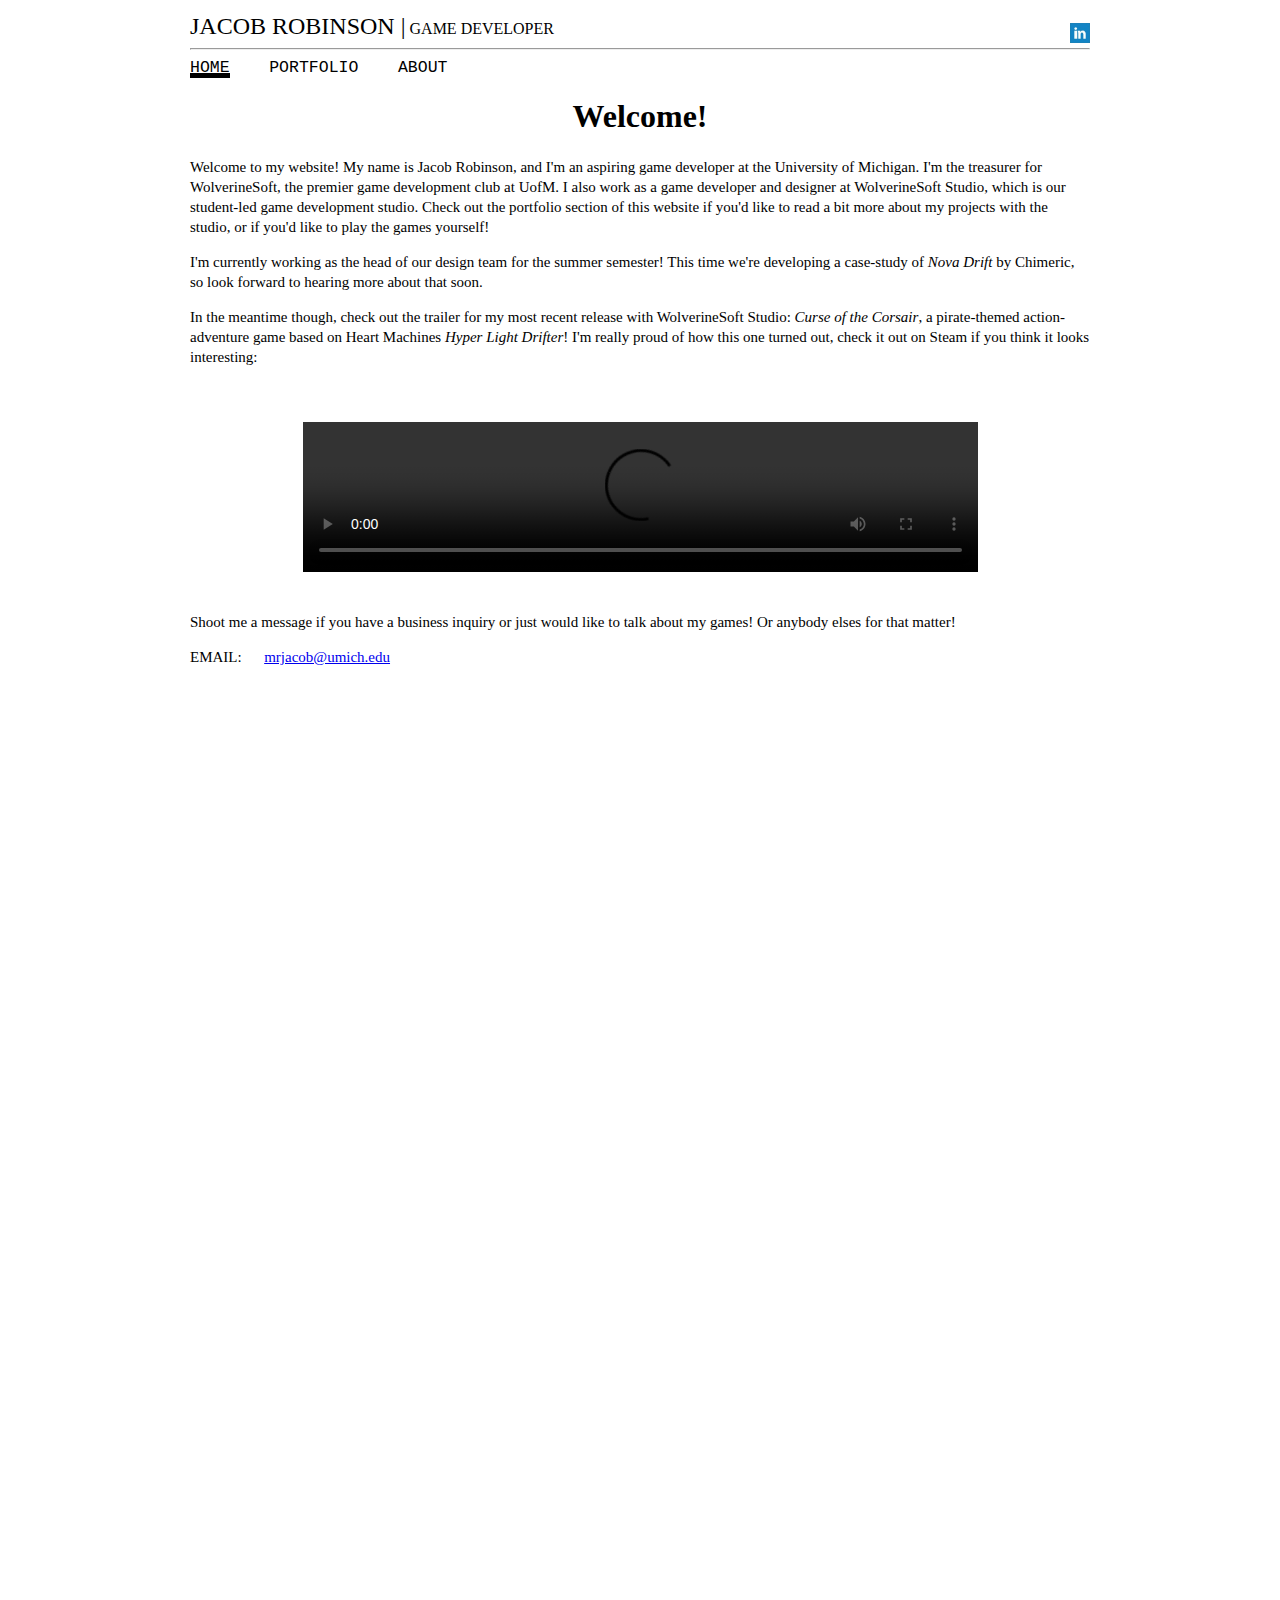
==== index.html @ efde09c6 "Moved Scripts" ====
<!DOCTYPE html>
<html>

<head>
        <meta charset="UTF-8">
        <title>Jacob Robinson</title>

        <link rel="apple-touch-icon" sizes="180x180" href="/apple-touch-icon.png">
        <link rel="icon" type="image/png" sizes="32x32" href="/favicon-32x32.png">
        <link rel="icon" type="image/png" sizes="16x16" href="/favicon-16x16.png">
        <link rel="manifest" href="/site.webmanifest">
        <link rel="mask-icon" href="/safari-pinned-tab.svg" color="#000000">
        <meta name="msapplication-TileColor" content="#da532c">
        <meta name="theme-color" content="#ffffff">

        <link rel = "stylesheet" href = "css/style.css">
        <link rel = "stylesheet" href = "css/modal.css">
        
        <script type="text/javascript" src="js/jquery-3.6.4.min.js"></script>
        <script type="text/javascript" src="js/format.js"></script>
</head>
<body>
<div id="page">
        <div id = "menu_indicator" class="menu_indicator"></div>

        <div id="header">
                <span style="font-size: 24px;">JACOB ROBINSON |</span>
                <span style="font-size: 16px;">GAME DEVELOPER</span>
                <div id="social_media">
                        <a href="https://www.linkedin.com/in/robinsonmjacob/" target="_blank">
                                <img src="Images/linkedinIcon.png" class="social_icon">
                        </a>
                </div>
                <hr>
        </div>

        <div id="menu" style="text-align: left; margin: 0%; margin-bottom: 1%;">
                <span class="menu_link" id="menu_home">HOME</span>
                &nbsp;&nbsp;
                <span class="menu_link" id="menu_portfolio">PORTFOLIO</span>
                &nbsp;&nbsp;
                <span class="menu_link" id="menu_about">ABOUT</span>
                <!-- &nbsp;&nbsp;
                <span class="menu_link" id="menu_contact" onclick="changeContent('contact.html', this)">CONTACT</span> -->
        </div>

        <div name="content" class="active_content" id="content" title="Section" frameborder="0"></div>

</div>
</body>
<script>
        var frame = document.getElementById("content");
        var indicator = document.getElementById("menu_indicator");
        var currMenuOption = document.getElementById("menu_home");
        var isTransitioning = false;

        // Automatically sets the indicator to the "home" section
        indicator.style.width = currMenuOption.offsetWidth + 'px';
        indicator.style.top = (currMenuOption.offsetTop + 7) + 'px';
        indicator.style.left = (currMenuOption.offsetLeft - currMenuOption.parentElement.offsetLeft) + 'px';

        // function changeContent(src, el) {
        //         if (el != currMenuOption && !isTransitioning) {
        //                 isTransitioning = true;
        //                 frame.classList.add("inactive_content");
        //                 frame.classList.remove("active_content");
        //                 currMenuOption = el;
        //                 setTimeout(()=>{
        //                         frame.src = src;
        //                         frame.classList.add("active_content");
        //                         frame.classList.remove("inactive_content");
        //                 }, 200);
        //                 isTransitioning = false;
        //         }
        // }

        // var i = setInterval(function() {
        //         document.getElementById("page").style.height = frame.contentWindow.document.body.scrollHeight + 300 + "px";
        //         indicator.style.width = currMenuOption.offsetWidth + 'px';
        //         indicator.style.top = (currMenuOption.offsetTop + 7) + 'px';
        //         indicator.style.left = (currMenuOption.offsetLeft - currMenuOption.parentElement.offsetLeft) + 'px';
        // }, 50);
</script>
</html>
---- css/style.css ----
@charset "UTF-8";
/* CSS Document */
#page {
        width: 900px;
        height: 2000px;
        margin-left: auto;
        margin-right: auto;
        padding-bottom: 50px;
}
#social_media {
        float: right;
        margin-bottom: -5px;
}
#content {
        width: 100%;
        height: 100%;
        position: relative;
}
.active_content {
        opacity: 100%;
        transition: opacity 0.5s;
}
.inactive_content {
        opacity: 0%;
        transition: opacity 0.5s;
}
#menu {
        color:  black;
        font-size: 16.5px;
        font-family:  'Courier New', Courier, monospace;
}
.menu_link {
        color: black;
        cursor: pointer;
}
.menu_link:active {
        color: grey;
}
.menu_link:hover {
        font-weight: 800;
}
.social_icon {
        width: 20px;
        height: 20px;
        padding: 0px;
        border: 0px;
        border-radius: 0px;
        margin-top: 10px;
}
.menu_indicator {
        width: 41px;
        height: 5px;
        left: 0px;
        position: relative;
        background: black;
        transition: left 1s, width 1s;
}
.basic_text {
        color:  black;
        font-size: 15px;
        line-height: 20px;
        font-family: Georgia, 'Times New Roman', Times, serif;
}
.portfolio_img {
        width: 20%;
        padding: 20px;
        position: absolute;
        transition: width 1s;
}
.portfolio_img:hover {
        width: 21%;
}
---- css/modal.css ----
/* The Modal (background) */
.modal {
        display: none; /* Hidden by default */
        position: fixed; /* Stay in place */
        z-index: 1; /* Sit on top */
        padding-top: 100px; /* Location of the box */
        left: 0;
        top: 0;
        width: 100%; /* Full width */
        height: 100%; /* Full height */
        overflow: hidden; /* Enable scroll if needed */
        background-color: rgb(0,0,0); /* Fallback color */
        background-color: rgba(255, 255, 255, 0.643); /* Black w/ opacity */
}
      
/* Modal Content (Image) */
.modal-content {
        margin: auto;
        display: block;
        width: 80%;
        max-width: 700px;
}
      
/* Caption of Modal Image (Image Text) - Same Width as the Image */
#caption {
        margin: auto;
        display: block;
        width: 80%;
        max-width: 700px;
        text-align: center;
        color: #000000;
        padding: 10px 0;
        height: 150px;
}
      
/* Add Animation - Zoom in the Modal */
.modal-content, #caption { 
        animation-name: zoom;
        animation-duration: 0.6s;
}
      
@keyframes zoom {
        from {transform:scale(0)} 
        to {transform:scale(1)}
}
      
/* 100% Image Width on Smaller Screens */
@media only screen and (max-width: 700px){
        .modal-content {
                  width: 100%;
        }
}
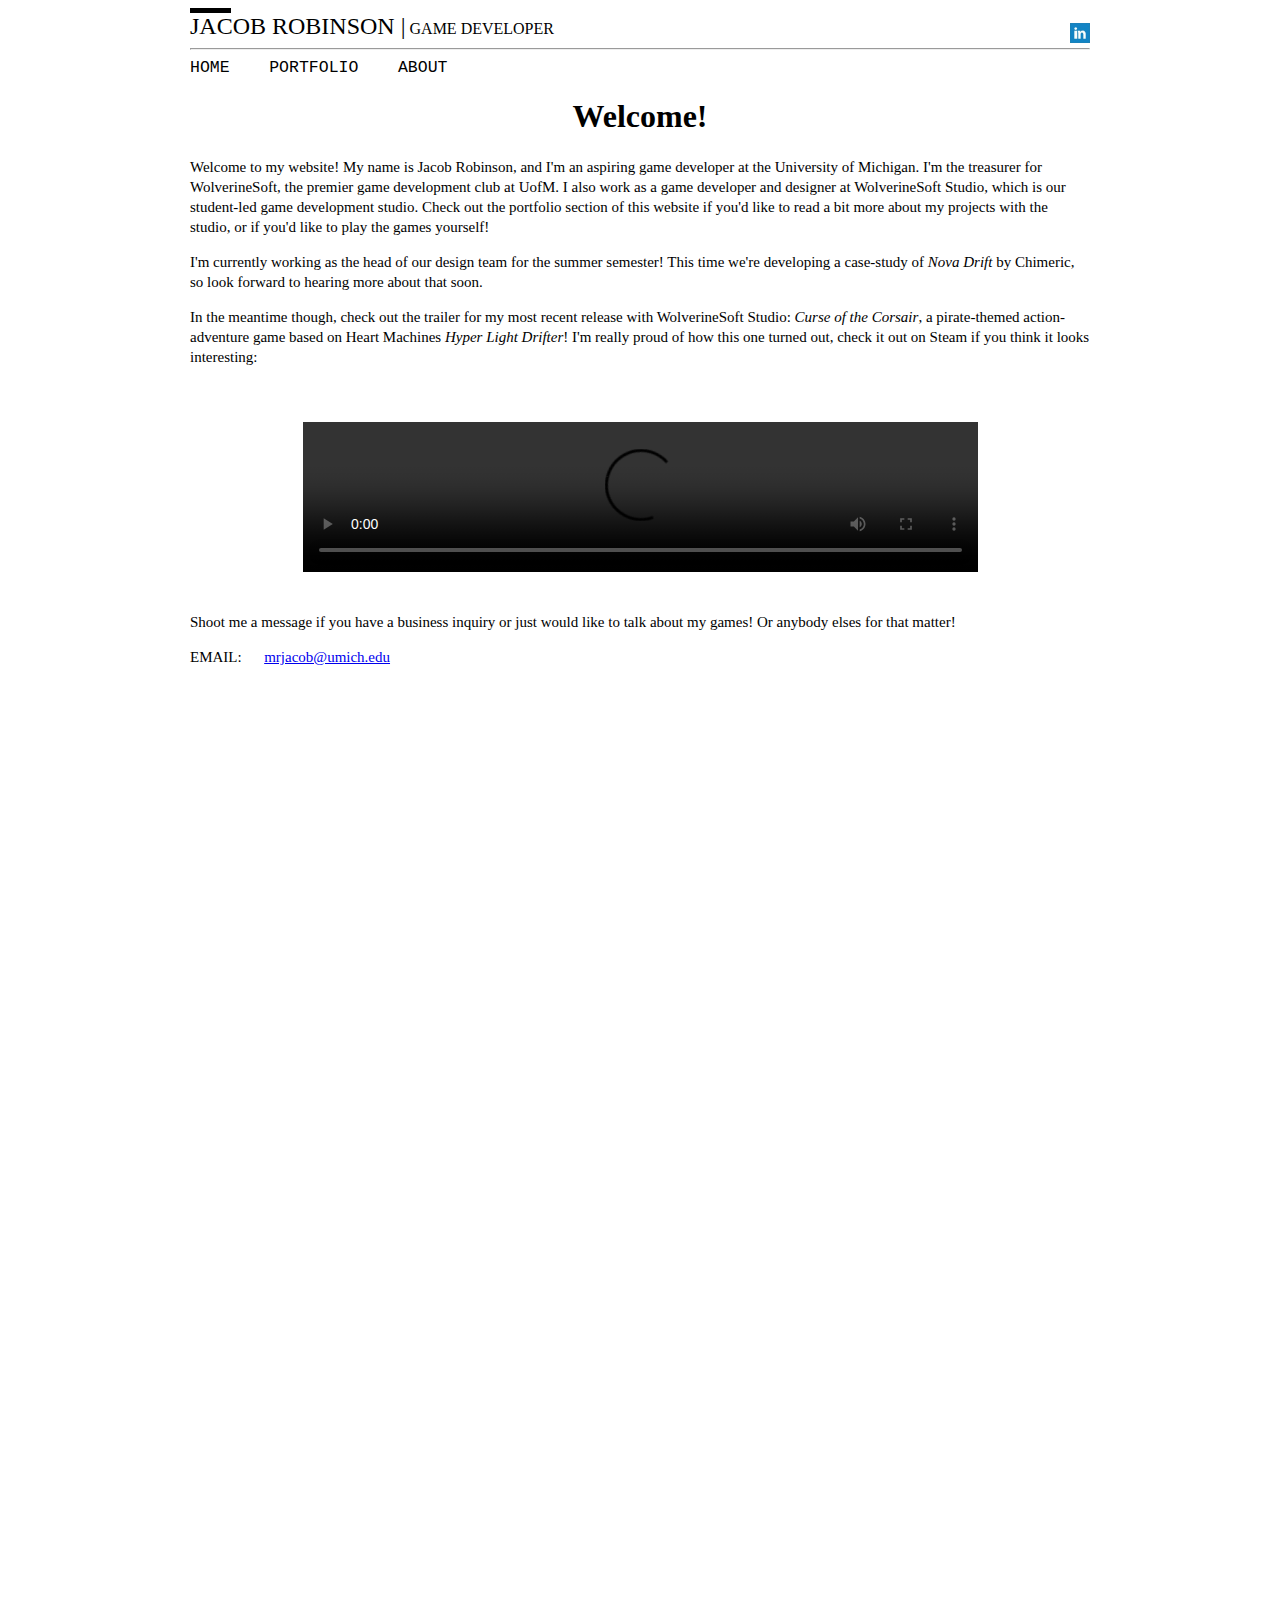
==== commit d0946ed0: "REFORMAT format.js" ====
--- a/index.html
+++ b/index.html
@@ -49,15 +49,15 @@
 </div>
 </body>
 <script>
-        var frame = document.getElementById("content");
-        var indicator = document.getElementById("menu_indicator");
-        var currMenuOption = document.getElementById("menu_home");
-        var isTransitioning = false;
+        // var frame = document.getElementById("content");
+        // var indicator = document.getElementById("menu_indicator");
+        // var currMenuOption = document.getElementById("menu_home");
+        // var isTransitioning = false;
 
-        // Automatically sets the indicator to the "home" section
-        indicator.style.width = currMenuOption.offsetWidth + 'px';
-        indicator.style.top = (currMenuOption.offsetTop + 7) + 'px';
-        indicator.style.left = (currMenuOption.offsetLeft - currMenuOption.parentElement.offsetLeft) + 'px';
+        // // Automatically sets the indicator to the "home" section
+        // indicator.style.width = currMenuOption.offsetWidth + 'px';
+        // indicator.style.top = (currMenuOption.offsetTop + 7) + 'px';
+        // indicator.style.left = (currMenuOption.offsetLeft - currMenuOption.parentElement.offsetLeft) + 'px';
 
         // function changeContent(src, el) {
         //         if (el != currMenuOption && !isTransitioning) {
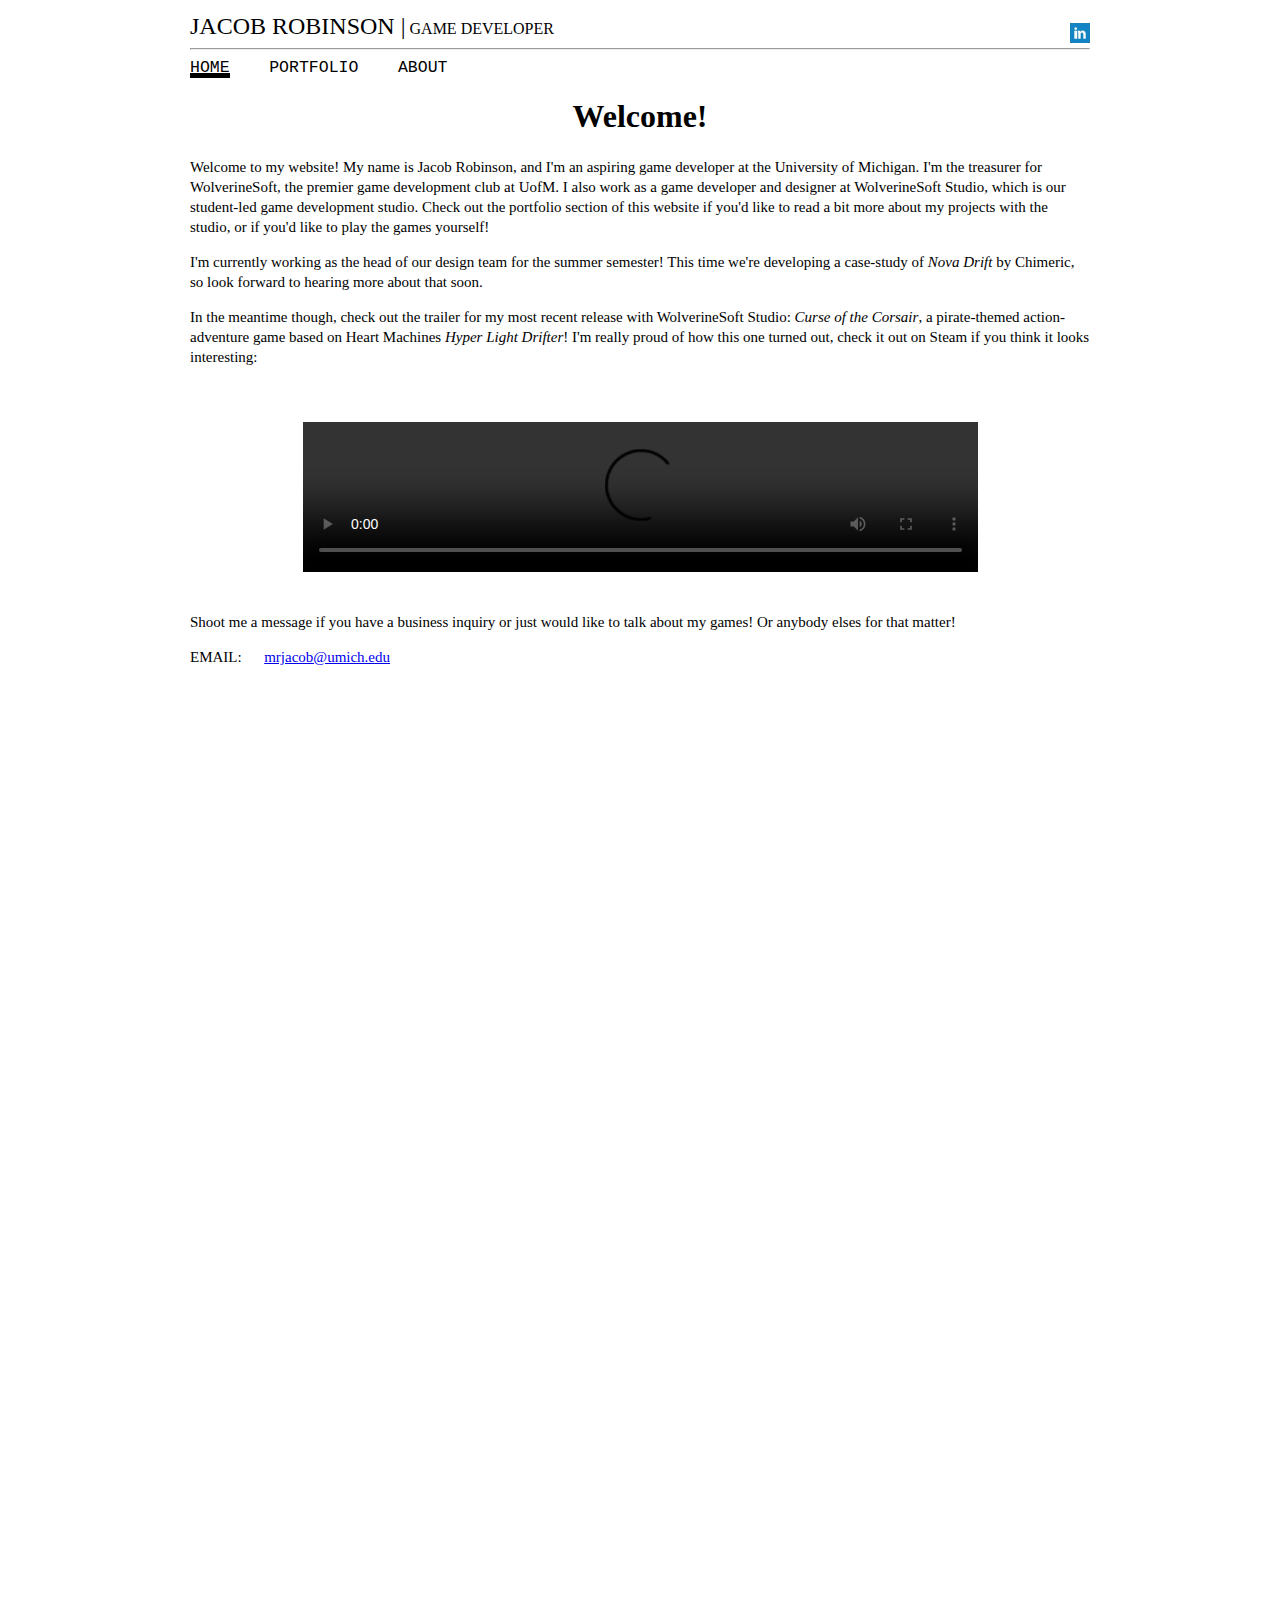
==== commit 060f3db2: "Fixed bugs" ====
--- a/index.html
+++ b/index.html
@@ -21,7 +21,7 @@
 </head>
 <body>
 <div id="page">
-        <div id = "menu_indicator" class="menu_indicator"></div>
+        <div id="menu_indicator" style="display: none;" class="menu_indicator"></div>
 
         <div id="header">
                 <span style="font-size: 24px;">JACOB ROBINSON |</span>
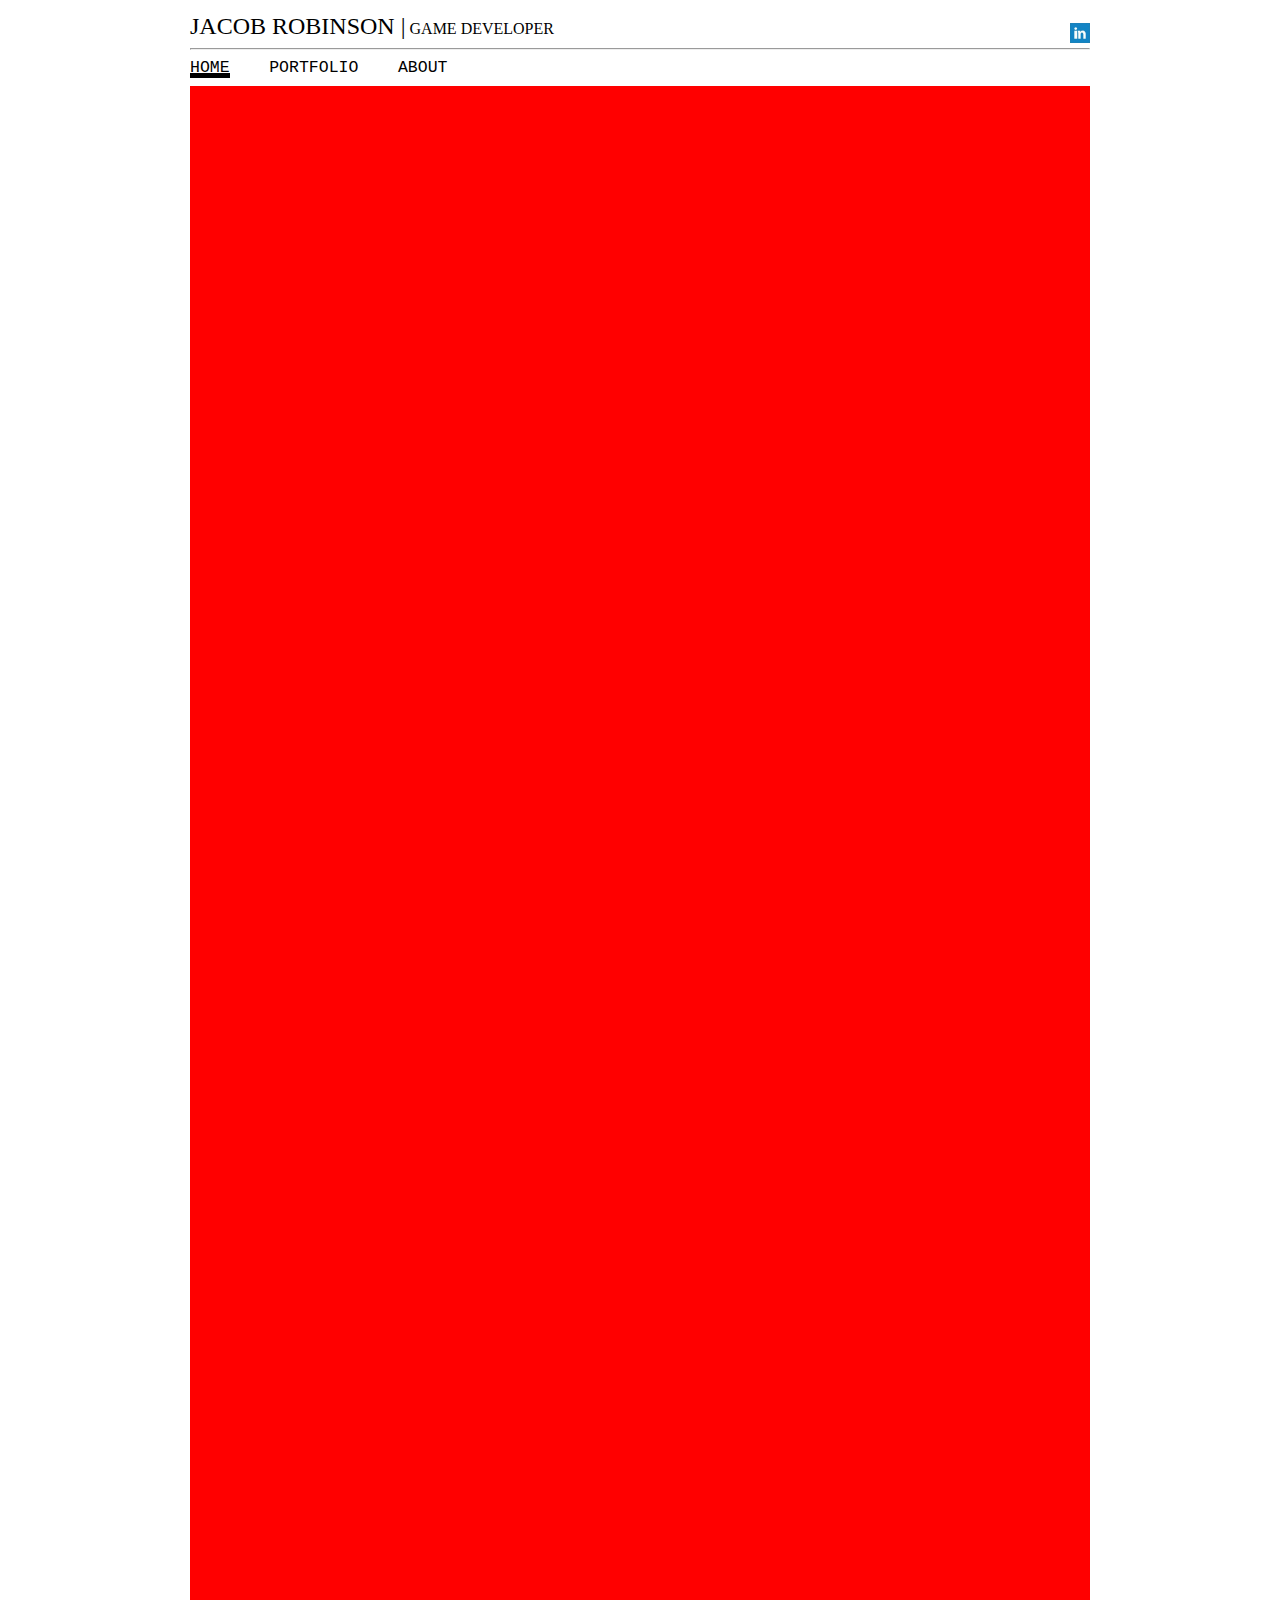
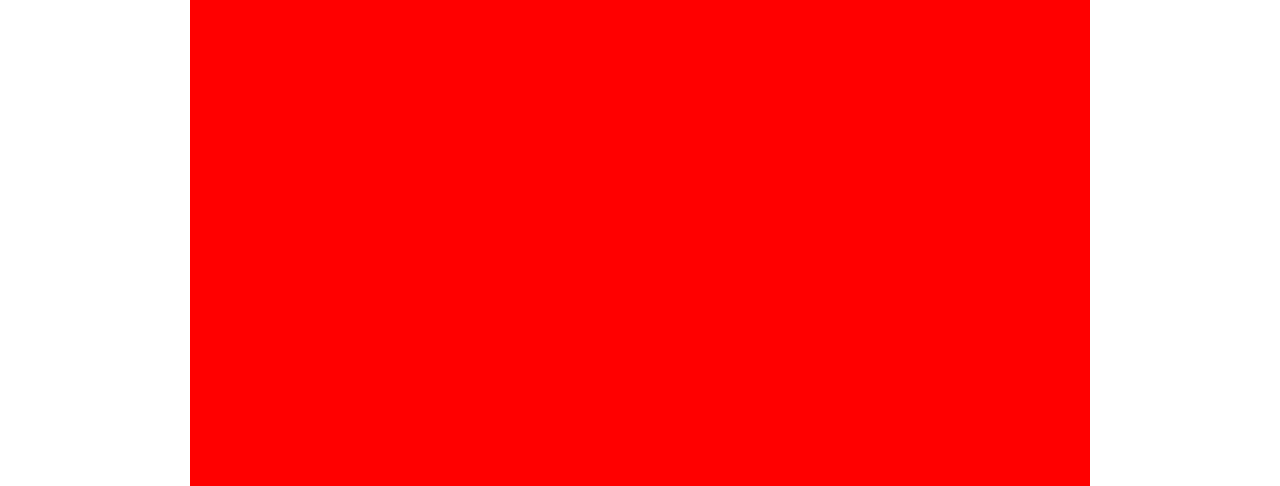
==== commit 0a2b153b: "More Bugfixes" ====
--- a/index.html
+++ b/index.html
@@ -44,41 +44,8 @@
                 <span class="menu_link" id="menu_contact" onclick="changeContent('contact.html', this)">CONTACT</span> -->
         </div>
 
-        <div name="content" class="active_content" id="content" title="Section" frameborder="0"></div>
+        <div name="content" id="content" title="Section" frameborder="0"></div>
 
 </div>
 </body>
-<script>
-        // var frame = document.getElementById("content");
-        // var indicator = document.getElementById("menu_indicator");
-        // var currMenuOption = document.getElementById("menu_home");
-        // var isTransitioning = false;
-
-        // // Automatically sets the indicator to the "home" section
-        // indicator.style.width = currMenuOption.offsetWidth + 'px';
-        // indicator.style.top = (currMenuOption.offsetTop + 7) + 'px';
-        // indicator.style.left = (currMenuOption.offsetLeft - currMenuOption.parentElement.offsetLeft) + 'px';
-
-        // function changeContent(src, el) {
-        //         if (el != currMenuOption && !isTransitioning) {
-        //                 isTransitioning = true;
-        //                 frame.classList.add("inactive_content");
-        //                 frame.classList.remove("active_content");
-        //                 currMenuOption = el;
-        //                 setTimeout(()=>{
-        //                         frame.src = src;
-        //                         frame.classList.add("active_content");
-        //                         frame.classList.remove("inactive_content");
-        //                 }, 200);
-        //                 isTransitioning = false;
-        //         }
-        // }
-
-        // var i = setInterval(function() {
-        //         document.getElementById("page").style.height = frame.contentWindow.document.body.scrollHeight + 300 + "px";
-        //         indicator.style.width = currMenuOption.offsetWidth + 'px';
-        //         indicator.style.top = (currMenuOption.offsetTop + 7) + 'px';
-        //         indicator.style.left = (currMenuOption.offsetLeft - currMenuOption.parentElement.offsetLeft) + 'px';
-        // }, 50);
-</script>
 </html>--- a/css/style.css
+++ b/css/style.css
@@ -13,16 +13,9 @@
 }
 #content {
         width: 100%;
+        background: red;
         height: 100%;
         position: relative;
-}
-.active_content {
-        opacity: 100%;
-        transition: opacity 0.5s;
-}
-.inactive_content {
-        opacity: 0%;
-        transition: opacity 0.5s;
 }
 #menu {
         color:  black;
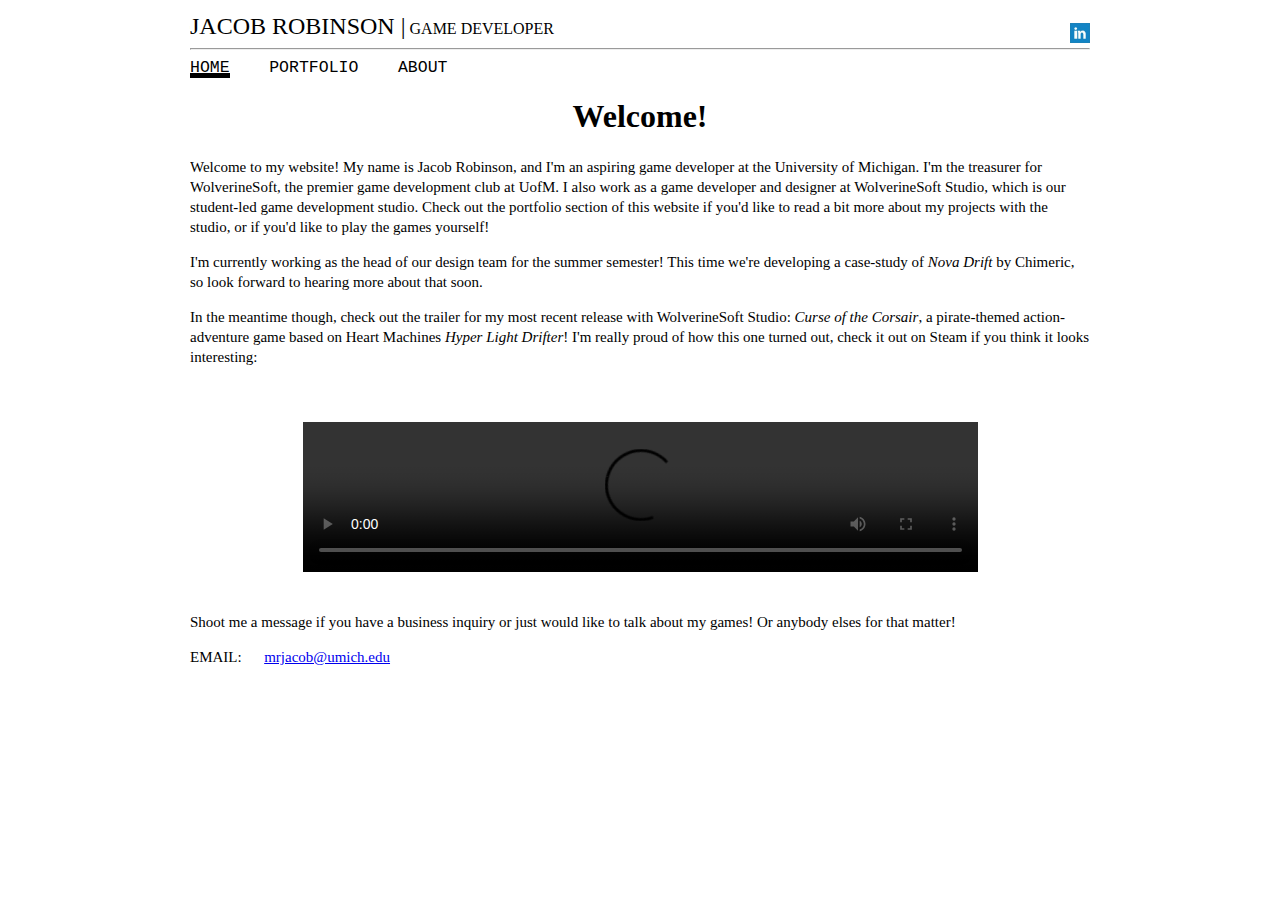
==== commit c9c35add: "Portfolio Cleanup" ====
--- a/index.html
+++ b/index.html
@@ -44,7 +44,8 @@
                 <span class="menu_link" id="menu_contact" onclick="changeContent('contact.html', this)">CONTACT</span> -->
         </div>
 
-        <div name="content" id="content" title="Section" frameborder="0"></div>
+        <div name="content" id="content" title="Section" frameborder="0">
+        </div>
 
 </div>
 </body>
--- a/css/style.css
+++ b/css/style.css
@@ -2,7 +2,7 @@
 /* CSS Document */
 #page {
         width: 900px;
-        height: 2000px;
+        /* height: 2000px; */
         margin-left: auto;
         margin-right: auto;
         padding-bottom: 50px;
@@ -13,8 +13,8 @@
 }
 #content {
         width: 100%;
-        background: red;
-        height: 100%;
+        /* background-color: red;
+        height: 100%; */
         position: relative;
 }
 #menu {
@@ -54,6 +54,21 @@
         line-height: 20px;
         font-family: Georgia, 'Times New Roman', Times, serif;
 }
+.panel_img {
+        width: 20%;
+        border-radius: 25%;
+        border-width: 0px;
+        border-style: double;
+        position: absolute;
+        border-color: rgb(218, 58, 58);
+        transition: borderwidth 1s;
+}
+.panel_img:hover {
+        border-width: 5px;
+}
+.active_panel {
+        position: absolute;
+}
 .portfolio_img {
         width: 20%;
         padding: 20px;
@@ -62,4 +77,15 @@
 }
 .portfolio_img:hover {
         width: 21%;
+}
+.bg_img_portfolio {
+        width: 100%;
+        height: 100%;
+        max-height: 350px;
+        z-index: -1;
+        position: relative;
+        -webkit-mask-image: linear-gradient(rgba(255,0,0,1), rgba(255,0,0,0));
+        mask-image: linear-gradient(rgba(255,0,0,1), rgba(255,0,0,0));
+        -webkit-mask-repeat: no-repeat;
+        mask-repeat: no-repeat; 
 }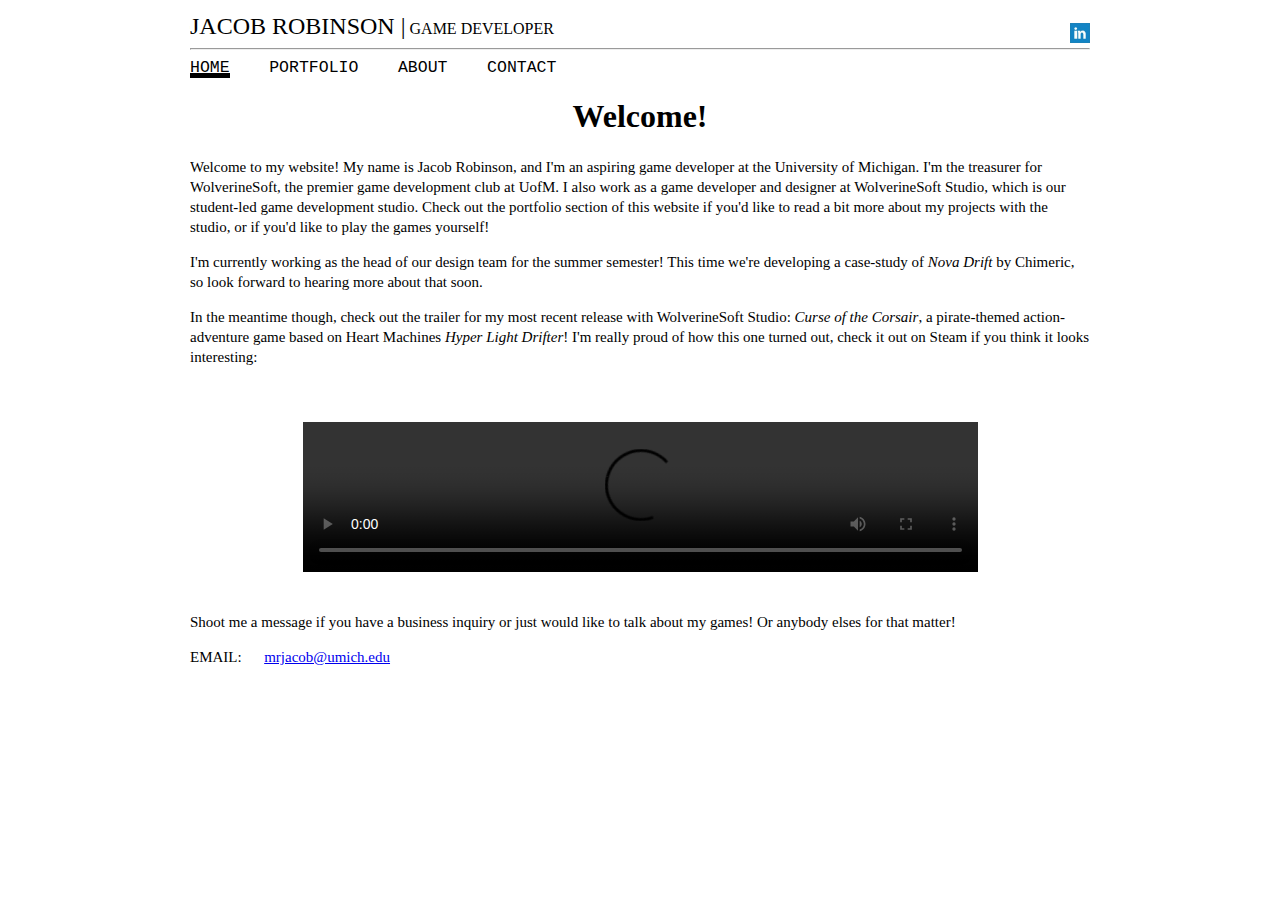
==== commit 916d9bd6: "Added Contact me page" ====
--- a/index.html
+++ b/index.html
@@ -40,8 +40,8 @@
                 <span class="menu_link" id="menu_portfolio">PORTFOLIO</span>
                 &nbsp;&nbsp;
                 <span class="menu_link" id="menu_about">ABOUT</span>
-                <!-- &nbsp;&nbsp;
-                <span class="menu_link" id="menu_contact" onclick="changeContent('contact.html', this)">CONTACT</span> -->
+                &nbsp;&nbsp;
+                <span class="menu_link" id="menu_contact">CONTACT</span>
         </div>
 
         <div name="content" id="content" title="Section" frameborder="0">
--- a/css/style.css
+++ b/css/style.css
@@ -88,4 +88,24 @@
         mask-image: linear-gradient(rgba(255,0,0,1), rgba(255,0,0,0));
         -webkit-mask-repeat: no-repeat;
         mask-repeat: no-repeat; 
+}
+#contact_me_form {
+        padding: 10px;
+        padding-left: 10px;
+}
+#submit_button {
+        left: 150px;
+        width: 100px;
+        position: absolute;
+}
+.form_field {
+        border-style: solid;
+        border-width: 1px;
+        padding: 5px;
+        left: 150px;
+        width: 300px;
+        position: absolute;
+}
+.form_label {
+        position: absolute;
 }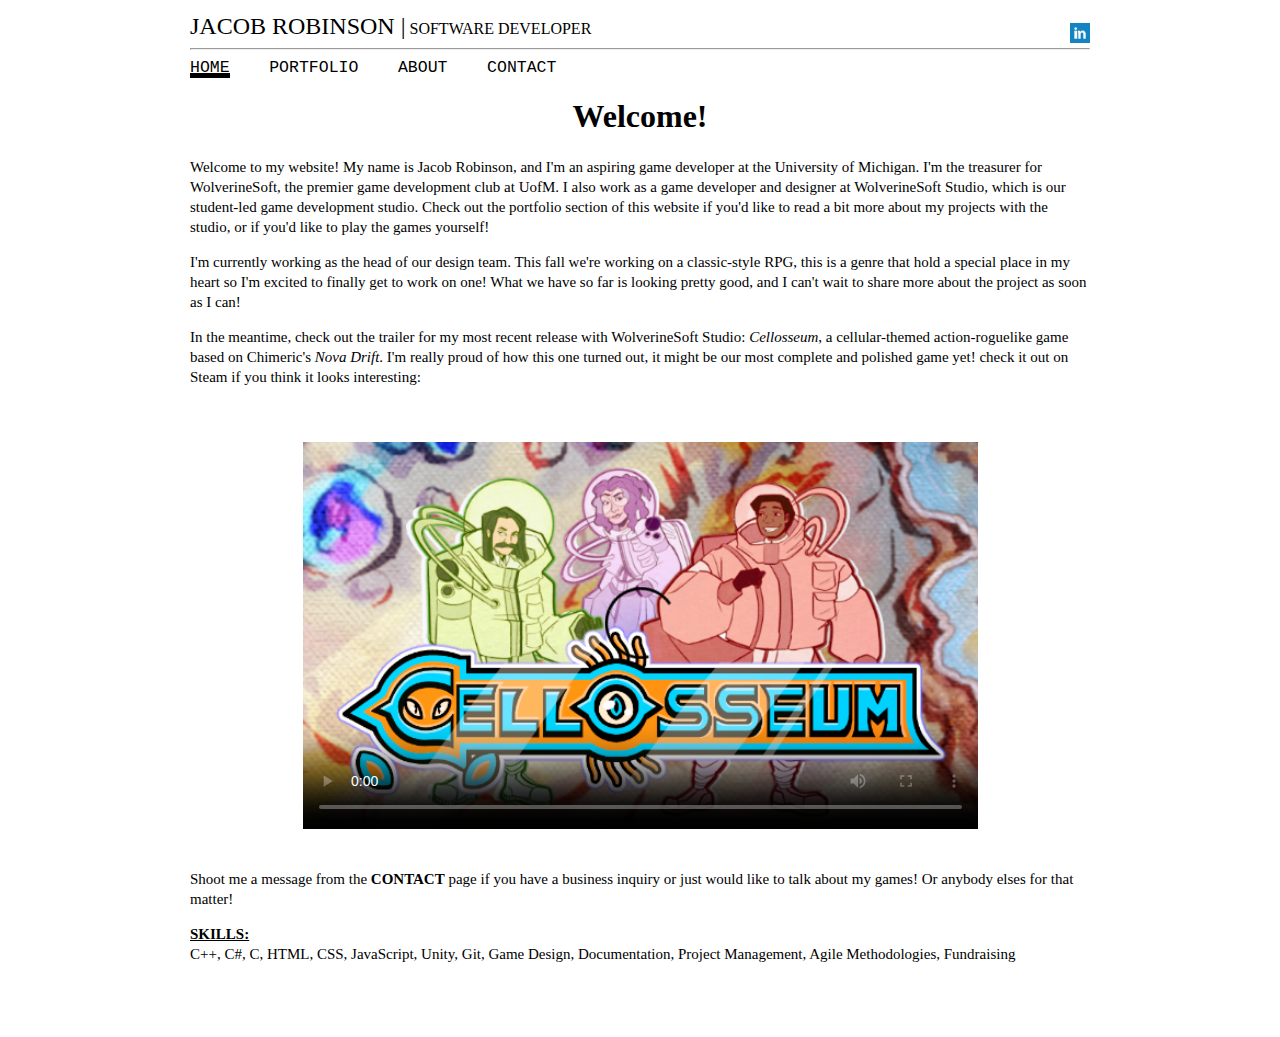
==== commit 5253e1a7: "Added General Skills" ====
--- a/index.html
+++ b/index.html
@@ -25,7 +25,7 @@
 
         <div id="header">
                 <span style="font-size: 24px;">JACOB ROBINSON |</span>
-                <span style="font-size: 16px;">GAME DEVELOPER</span>
+                <span style="font-size: 16px;">SOFTWARE DEVELOPER</span>
                 <div id="social_media">
                         <a href="https://www.linkedin.com/in/robinsonmjacob/" target="_blank">
                                 <img src="Images/linkedinIcon.png" class="social_icon">
--- a/css/style.css
+++ b/css/style.css
@@ -32,6 +32,16 @@
 .menu_link:hover {
         font-weight: 800;
 }
+.portfolio_link {
+        color: black;
+        text-decoration-line: underline;
+        text-align: center;
+        font-family: Georgia, 'Times New Roman', Times, serif;
+        cursor: pointer;
+}
+.portfolio_link:hover {
+        font-weight: 800;
+}
 .social_icon {
         width: 20px;
         height: 20px;
@@ -55,11 +65,15 @@
         font-family: Georgia, 'Times New Roman', Times, serif;
 }
 .panel_img {
-        width: 20%;
-        border-radius: 25%;
+        margin-right: -4px;
+        margin-bottom: -4px;
+        width: 25%;
+        height: 100px;
+        border-radius: 0%;
         border-width: 0px;
         border-style: double;
-        position: absolute;
+        box-sizing: border-box;
+        position: relative;
         border-color: rgb(218, 58, 58);
         transition: borderwidth 1s;
 }
@@ -67,7 +81,7 @@
         border-width: 5px;
 }
 .active_panel {
-        position: absolute;
+        position: relative;
 }
 .portfolio_img {
         width: 20%;
@@ -81,13 +95,19 @@
 .bg_img_portfolio {
         width: 100%;
         height: 100%;
-        max-height: 350px;
+        max-height: 500px;
         z-index: -1;
         position: relative;
-        -webkit-mask-image: linear-gradient(rgba(255,0,0,1), rgba(255,0,0,0));
-        mask-image: linear-gradient(rgba(255,0,0,1), rgba(255,0,0,0));
+        -webkit-mask-image: linear-gradient(rgba(255,0,0,1), rgba(255,0,0,0.5));
+        mask-image: linear-gradient(rgba(255,0,0,1), rgba(255,0,0,0.5));
         -webkit-mask-repeat: no-repeat;
         mask-repeat: no-repeat; 
+}
+.title_portfolio {
+        width: 300px;
+        display: block;
+        margin-left: auto;
+        margin-right: auto;
 }
 #contact_me_form {
         padding: 10px;
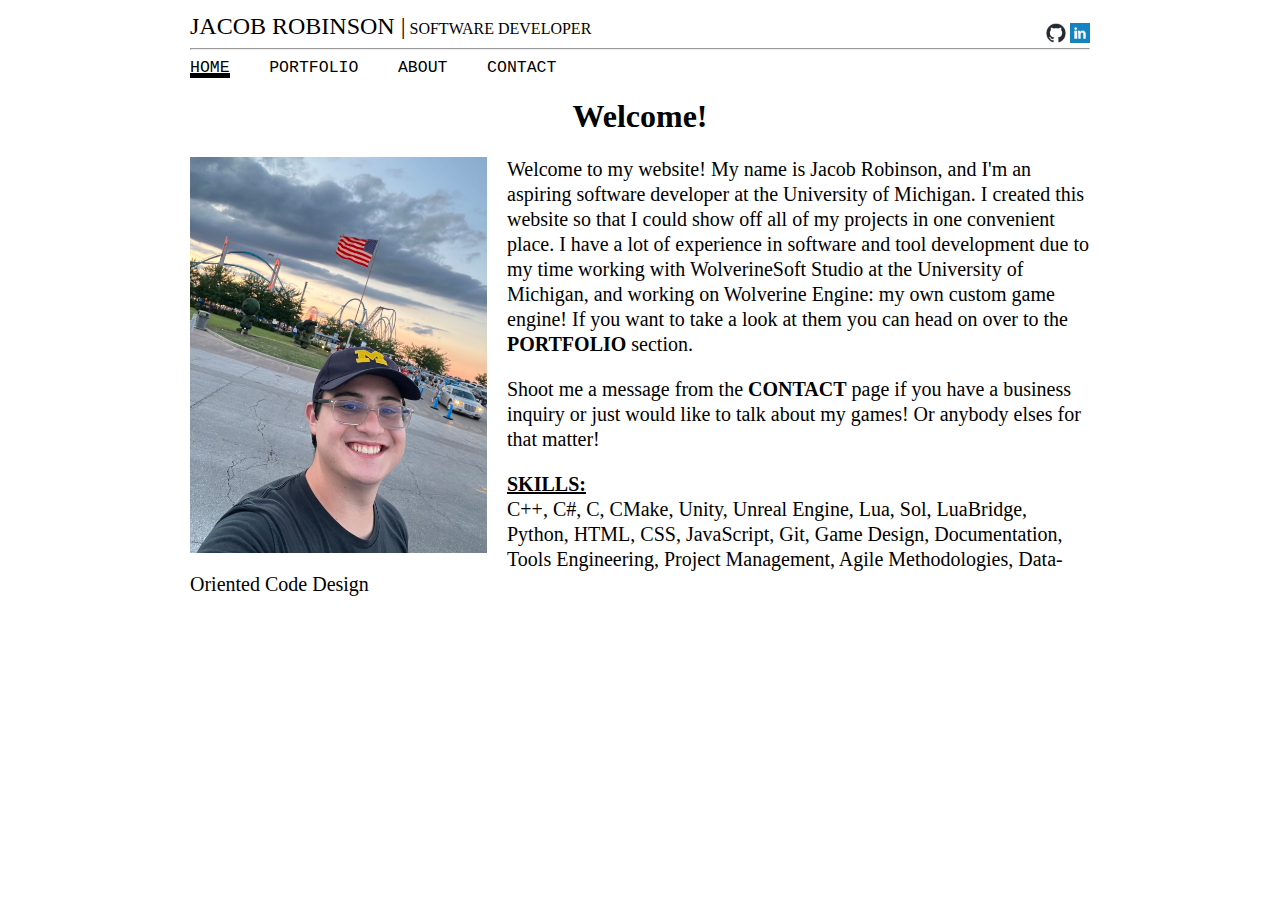
==== commit fea451e6: "Add Github Link" ====
--- a/index.html
+++ b/index.html
@@ -27,7 +27,10 @@
                 <span style="font-size: 24px;">JACOB ROBINSON |</span>
                 <span style="font-size: 16px;">SOFTWARE DEVELOPER</span>
                 <div id="social_media">
-                        <a href="https://www.linkedin.com/in/robinsonmjacob/" target="_blank">
+                        <a href="https://github.com/TheSevenSages" target="_blank" style="text-decoration: none;">
+                                <img src="Images/github-mark.png" class="social_icon">
+                        </a>
+                        <a href="https://www.linkedin.com/in/robinsonmjacob/" target="_blank" style="text-decoration: none;">
                                 <img src="Images/linkedinIcon.png" class="social_icon">
                         </a>
                 </div>
